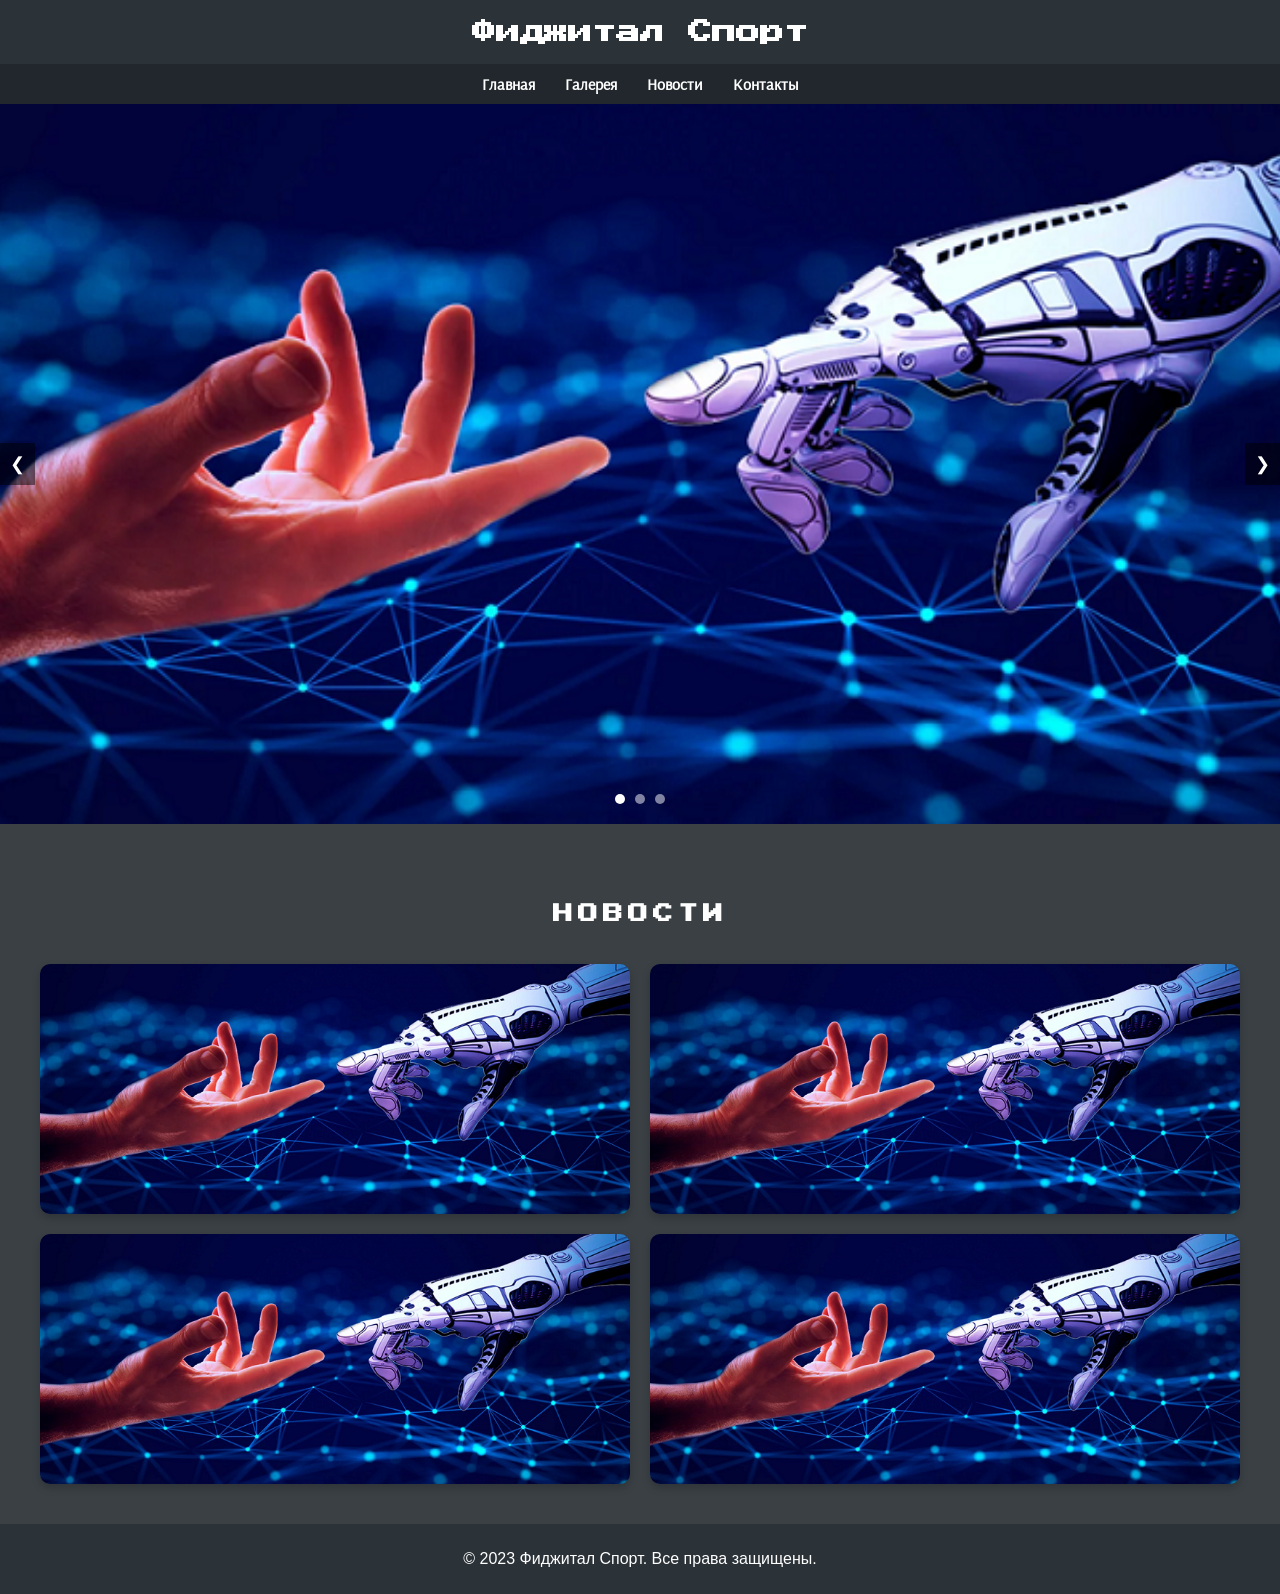
==== index.html @ bc247ed8 "Initial commit" ====
<!DOCTYPE html>
<html lang="ru">
<head>
    <meta charset="UTF-8">
    <meta name="viewport" content="width=device-width, initial-scale=1.0">
    <link rel="stylesheet" href="css/style.css">
    <title>Фиджитал Спорт</title>
</head>
<body>
<header>
    <h1>Фиджитал Спорт</h1>
</header>
<nav>
    <a href="#">Главная</a>
    <a href="#">Галерея</a>
    <a href="#">Новости</a>
    <a href="#">Контакты</a>
</nav>
<main>
    <div class="slider">
        <div class="slides">
            <div class="slide" style="background-image: url(photo/1.png);"></div>
            <div class="slide" style="background-image: url(photo/2.jpg);"></div>
            <div class="slide" style="background-image: url(photo/3.jpeg);"></div>
        </div>
        <div class="controls">
            <button class="prev">&#10094;</button>
            <button class="next">&#10095;</button>
        </div>
        <div class="dots">
            <span class="dot active" data-slide="0"></span>
            <span class="dot" data-slide="1"></span>
            <span class="dot" data-slide="2"></span>
        </div>
    </div>
    <div class="news-container">
        <h2 class="title">НОВОСТИ</h2>
        <div class="news-grid">
            <div class="news-item">
                <div class="news-image" style="background-image: url(photo/1.png);"></div>
                <div class="news-content">
                    <h3>Что такое фиджитал спорт?</h3>
                    <p>Фиджитал спорт - это...</p>
                </div>
            </div>
            <div class="news-item">
                <div class="news-image" style="background-image: url('photo/1.png');"></div>
                <div class="news-content">
                    <h3>Что такое фиджитал спорт?</h3>
                    <p>Фиджитал спорт - это...</p>
                </div>
            </div>
            <div class="news-item">
                <div class="news-image" style="background-image: url('photo/1.png');"></div>
                <div class="news-content">
                    <h3>Что такое фиджитал спорт?</h3>
                    <p>Фиджитал спорт - это...</p>
                </div>
            </div>
            <div class="news-item">
                <div class="news-image" style="background-image: url('photo/1.png');"></div>
                <div class="news-content">
                    <h3>Что такое фиджитал спорт?</h3>
                    <p>Фиджитал спорт - это...</p>
                </div>
            </div>
        </div>
    </div>
</main>
<footer>
    <p>&copy; 2023 Фиджитал Спорт. Все права защищены.</p>
</footer>
<script src="js/script.js"></script>
</body>
</html>
---- css/style.css ----
@font-face {
    font-family: 'PressStart';
    src: url(../fonts/PressStart2P-Regular.ttf);
}

@font-face {
    font-family: 'Arsenal';
    src: url(../fonts/Arsenal-Regular.ttf);
}

@font-face {
    font-family: 'Arsenal-Bold';
    src: url(../fonts/Arsenal-Bold.ttf);
}

html {
    height: 100%;
}

body {
    font-family: Arial, sans-serif;
    height: 100%;
    width: 100%;
    margin: 0;
    padding: 0;
    background-color: #3a4044;
    background-size: cover;
    color: white;
}

header {
    width: 100%;
    background-color: #2b3238;
    color: white;
    padding: 20px 0;
    text-align: center;
}

header h1 {
    margin: 0;
    font-size: 24px;
    font-family: 'PressStart', sans-serif;
}

nav {
    display: flex;
    justify-content: center;
    background-color: #21272c;
    padding: 10px;
}

nav a {
    color: white;
    margin: 0 15px;
    text-decoration: none;
    font-weight: bold;
    font-family: 'Arsenal', sans-serif;
}

nav a:hover {
    color: #007bff;
}

.slider {
    position: relative;
    width: 100%;
    height: 80vh; /* 80% высоты экрана */
    overflow: hidden;
}

.slides {
    display: flex;
    width: 100%;
    height: 100%;
    transition: transform 0.5s ease-in-out;
}

.slide {
    min-width: 100%; /* Каждый слайд занимает 100% ширины */
    height: 100%;
    background-size: cover;
    background-position: center;
}

.controls {
    position: absolute;
    top: 50%;
    width: 100%;
    display: flex;
    justify-content: space-between;
    transform: translateY(-50%);
}

.controls button {
    background-color: rgba(0, 0, 0, 0.5);
    color: white;
    border: none;
    padding: 10px;
    cursor: pointer;
    font-size: 18px;
}

.controls button:hover {
    background-color: rgba(0, 0, 0, 0.8);
}

.dots {
    position: absolute;
    bottom: 20px;
    width: 100%;
    display: flex;
    justify-content: center;
}

.dot {
    width: 10px;
    height: 10px;
    margin: 0 5px;
    background-color: rgba(255, 255, 255, 0.5);
    border-radius: 50%;
    cursor: pointer;
}

.dot.active {
    background-color: rgba(255, 255, 255, 1);
}

.news-container {
    max-width: 1200px;
    margin: 0 auto;
    padding: 20px;
    text-align: center;
}

.title {
    font-size: 20px;
    font-family: 'PressStart', sans-serif;
    letter-spacing: 5px;
    margin: 60px 0 40px;
}

.news-grid {
    display: grid;
    grid-template-columns: repeat(2, 1fr); /* 2 колонки */
    gap: 20px; /* Расстояние между блоками */
}

.news-item {
    position: relative;
    overflow: hidden;
    border-radius: 10px;
    box-shadow: 0 4px 8px rgba(0, 0, 0, 0.2);
    height: 250px; /* Фиксированная высота блока */
}

.news-image {
    width: 100%;
    height: 100%;
    background-size: cover;
    background-position: center;
    transition: transform 0.3s ease;
}

.news-item:hover .news-image {
    transform: scale(1.1); /* Увеличение изображения при наведении */
}

.news-content {
    position: absolute;
    top: 0;
    left: 0;
    width: 100%;
    height: 100%;
    background: rgba(0, 0, 0, 0.7); /* Затемнение */
    color: white;
    padding: 20px;
    box-sizing: border-box;
    display: flex;
    flex-direction: column;
    justify-content: center;
    align-items: center;
    text-align: center;
    opacity: 0; /* Скрываем контент */
    transition: opacity 0.5s ease;
}

.news-item:hover .news-content {
    opacity: 1; /* Показываем контент при наведении */
}

.news-content h3 {
    margin: 0 0 10px;
    font-size: 20px;
}

.news-content p {
    margin: 0;
    font-size: 14px;
    line-height: 1.5;
}

footer {
    background-color: #2b3238;
    color: white;
    text-align: center;
    padding: 10px 0;
    margin-top: 20px;
    bottom: 0;
    width: 100%;
}
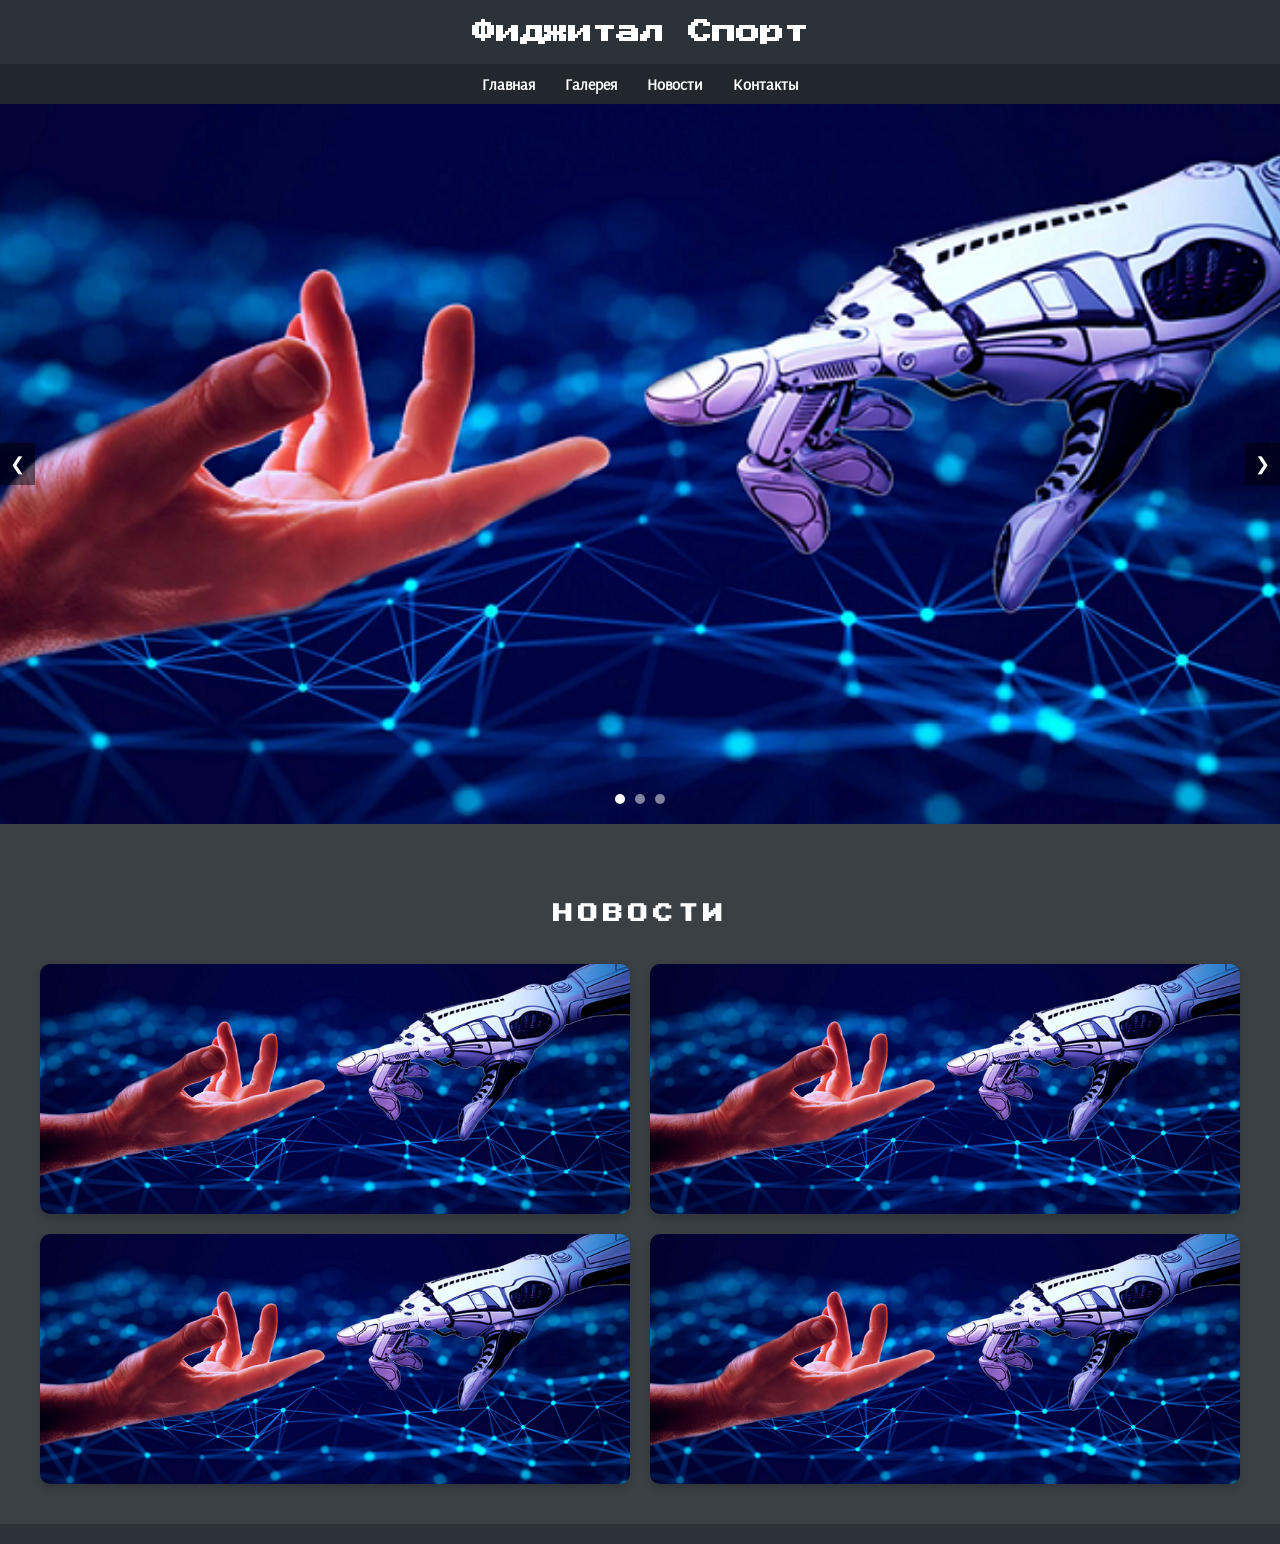
==== commit ba75e01a: "Initial commit" ====
--- a/index.html
+++ b/index.html
@@ -12,9 +12,9 @@
 </header>
 <nav>
     <a href="#">Главная</a>
-    <a href="#">Галерея</a>
-    <a href="#">Новости</a>
-    <a href="#">Контакты</a>
+    <a href="gallery/index.html">Галерея</a>
+    <a href="news-page/index.html">Новости</a>
+    <a href="contacts/index.html">Контакты</a>
 </nav>
 <main>
     <div class="slider">
@@ -68,7 +68,6 @@
     </div>
 </main>
 <footer>
-    <p>&copy; 2023 Фиджитал Спорт. Все права защищены.</p>
 </footer>
 <script src="js/script.js"></script>
 </body>
